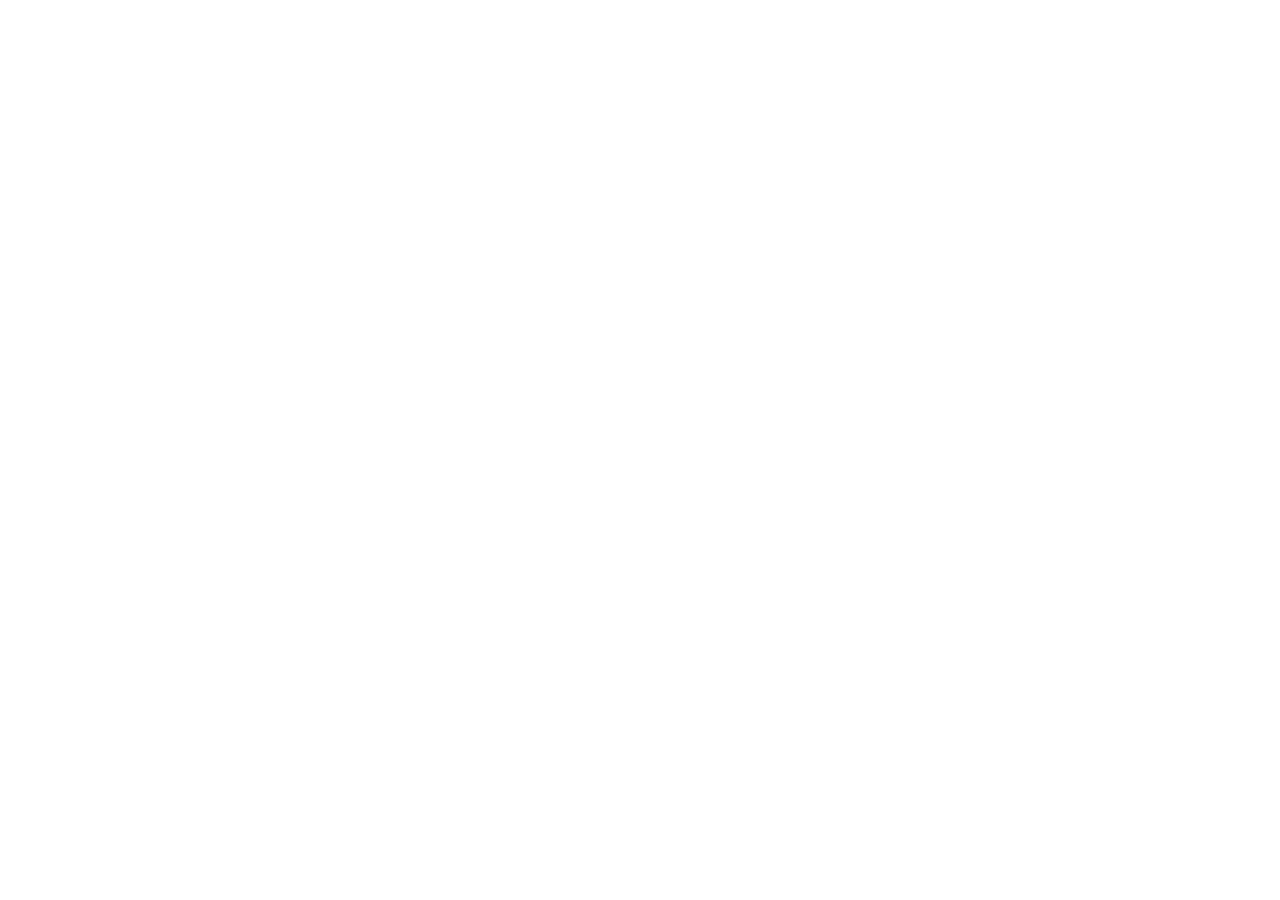
==== index.html @ 33a66ee9 "Updates" ====
<!doctype html><html lang="en"><head><meta charset="utf-8"/><meta name="viewport" content="width=device-width,initial-scale=1"/><title>EWADA | Ethical Web and Data Infrastructure</title><meta name="title" content="EWADA | Ethical Web and Data Infrastructure"><meta name="description" content="An Oxford Martin School project that seeks to reform the concentration of power on the World Wide Web by developing and deploying new forms of technical and legal infrastructure."><meta property="og:type" content="website"><meta property="og:url" content="https://ewada.ox.ac.uk/"><meta property="og:title" content="EWADA | Ethical Web and Data Infrastructure"><meta property="og:description" content="An Oxford Martin School project that seeks to reform the concentration of power on the World Wide Web by developing and deploying new forms of technical and legal infrastructure."><meta property="twitter:card" content="summary_large_image"><meta property="twitter:url" content="https://ewada.ox.ac.uk/"><meta property="twitter:title" content="EWADA | Ethical Web and Data Infrastructure"><meta property="twitter:description" content="An Oxford Martin School project that seeks to reform the concentration of power on the World Wide Web by developing and deploying new forms of technical and legal infrastructure."><meta name="msapplication-TileColor" content="#603cba"><meta name="theme-color" content="#6c63ff"/><link rel="icon" type="image/png" sizes="32x32" href="/favicon-32x32.png?v8=qAJ44G5Bm7"><link rel="icon" type="image/png" sizes="16x16" href="/favicon-16x16.png?v8=qAJ44G5Bm7"><link rel="mask-icon" href="/safari-pinned-tab.svg?v8=qAJ44G5Bm7" color="#885bd5"><link rel="shortcut icon" href="/favicon.ico?v8=qAJ44G5Bm7"><link rel="apple-touch-icon" sizes="180x180" href="/apple-touch-icon.png?v8=qAJ44G5Bm7"><link rel="manifest" href="/manifest.json"/><script async src="https://www.googletagmanager.com/gtag/js?id=UA-135618960-2"></script><script>function gtag(){dataLayer.push(arguments)}window.dataLayer=window.dataLayer||[],gtag("js",new Date),gtag("config","UA-135618960-2")</script><link rel="stylesheet" href="https://cdn.jsdelivr.net/gh/FortAwesome/Font-Awesome@5.15.4/css/all.min.css"><script defer="defer" src="/static/js/main.55c134f3.js"></script><link href="/static/css/main.2ea82c6d.css" rel="stylesheet"></head><body><noscript>You need to enable JavaScript to run this app.</noscript><div id="root"></div></body></html>
---- static/css/main.2ea82c6d.css ----
@font-face{font-display:swap;font-family:Agustina Regular;font-style:normal;font-weight:400;src:local("Agustina Regular"),url(/static/media/Agustina.eb0c59dda4cc308cba96.woff) format("woff")}@font-face{font-display:swap;font-family:Montserrat;src:local("Montserrat"),url(/static/media/Montserrat-Regular.3cd786652b8a2e9d41f2.ttf) format("woff")}code{font-family:source-code-pro,Menlo,Monaco,Consolas,Courier New,monospace}body,html{scroll-behavior:smooth}body{-webkit-font-smoothing:antialiased;-moz-osx-font-smoothing:grayscale;font:19px/23px Montserrat,sans-serif;margin:0}@media (max-width:1380px){body,html{font-size:rem;line-height:normal}}.App{overflow-x:hidden;text-align:center;width:100%}.App-logo{height:40vmin}.App-header{align-items:center;background-color:#282c34;color:#fff;display:flex;flex-direction:column;font-size:calc(.625rem + 2vmin);justify-content:center;min-height:100vh}.App-link{color:#09d3ac}.headroom-wrapper{max-height:100px}.dark-menu{background-color:#171c28!important;color:#fff}.dark-menu li a{color:#fff!important}.dark-menu li a:hover{background-color:#55198b!important}.header{background-color:#fff;margin:0 auto;max-width:100%;padding:15px 20px}.header ul{list-style:none;margin:0;overflow:hidden;padding:0}.grey-color{color:#868e96}.header li a{color:#000;display:block;padding:15px 20px;text-decoration:none}.header .menu-btn:hover,.header li a:hover{background-color:#f4f4f4}.header .logo{display:block;flex:none;float:left;font-size:1.5em;line-height:normal;margin-top:10px;text-decoration:none}.header .logo-name{font-feature-settings:"liga","clig off";font-family:Agustina Regular;font-variant-ligatures:no-common-ligatures;-webkit-font-variant-ligatures:no-common-ligatures;font-weight:700;padding:0 10px}.header .menu{clear:both;max-height:0;transition:max-height .2s ease-out}.header .menu-icon{cursor:pointer;display:inline-block;float:right;padding:28px 20px;position:relative;-webkit-user-select:none;user-select:none}.header .menu-icon .navicon{background:#333;display:block;height:2px;position:relative;transition:background .2s ease-out;width:18px}.header .menu-icon .navicon-dark{background:#fff}.header .menu-icon .navicon:after,.header .menu-icon .navicon:before{background:#333;content:"";display:block;height:100%;position:absolute;transition:all .2s ease-out;width:100%}.header .menu-icon .navicon-dark:after,.header .menu-icon .navicon-dark:before{background:#fff!important;content:"";display:block;height:100%;position:absolute;transition:all .2s ease-out;width:100%}.header .menu-icon .navicon:before{top:5px}.header .menu-icon .navicon:after{top:-5px}.header .menu-btn{display:none}.header .menu-btn:checked~.menu{max-height:486px}.header .menu-btn:checked~.menu-icon .navicon{background:#0000!important}.header .menu-btn:checked~.menu-icon .navicon:before{transform:rotate(-45deg)}.header .menu-btn:checked~.menu-icon .navicon:after{transform:rotate(45deg)}.header .menu-btn:checked~.menu-icon:not(.steps) .navicon:after,.header .menu-btn:checked~.menu-icon:not(.steps) .navicon:before{top:0}@media(min-width:48em){.header li{float:left}.header{align-items:center;display:flex;justify-content:space-between}.header .menu{max-height:none}.header .menu-icon{display:none}}@media(max-width:960px)and (min-width:768px){.header{font-size:12px}}.switch{display:inline-block;height:26px;position:relative;width:50px}input{transform:scale(.5)}.slider{background-color:#ccc;cursor:pointer;right:0;top:0}.slider,.slider:before{bottom:0;left:0;position:absolute;transition:.4s}.slider:before{background-color:#fff;content:"";height:26px;width:28px}input:checked+.slider{background-color:#2196f3}input:focus+.slider{box-shadow:#2196f3}input:checked+.slider:before,input:checked+.slider>.emoji{transform:translateX(26px)}.slider.round{align-items:center;border-radius:34px;display:flex}.slider.round:before{border-radius:50%;display:grid;place-items:center}.slider:after{bottom:17.5%;display:inline;position:absolute;right:9.3%}input:checked+.slider:after{bottom:14.5%;display:inline;position:absolute;right:56.3%}.emoji{align-items:center;display:flex;margin-left:2px;z-index:10}@media (max-width:786px)and (min-width:425px){input:checked+.slider:after{bottom:20.5%;right:60.3%}.slider:after{bottom:22.5%;right:15.3%}}@media (max-width:2560px)and (min-width:1552px){.slider:after{bottom:12.5%!important}}@media (max-width:1552px)and (min-width:1440px){.slider:after{bottom:7.5%!important}}.main{margin:4rem auto 0}.greet-main,.main{padding:20px 10px;width:90%}.greet-main{margin:2rem auto 0}.subTitle{color:#868e96!important}.greeting-main{display:flex}.greeting-main>*{flex:1 1;margin-bottom:30px}.button-greeting-div{display:flex;margin-top:20px}.download-link-button{text-decoration:none}.greeting-text{color:#000!important;font-size:50px;line-height:1.1}.greeting-text-p{font-size:20px;line-height:40px}.greeting-image-div>img{height:auto;max-width:100%}.wave-emoji{animation-duration:1.8s;animation-iteration-count:infinite;animation-name:wave;display:inline-block;transform-origin:70% 70%}@keyframes wave{0%{transform:rotate(0deg)}10%{transform:rotate(-10deg)}20%{transform:rotate(12deg)}30%{transform:rotate(-10deg)}40%{transform:rotate(9deg)}50%{transform:rotate(0deg)}to{transform:rotate(0deg)}}@media(max-width:1380px){.greeting-text{font-size:50px}.greeting-text-p{font-size:20px}}@media(max-width:768px){.button-greeting-div{justify-content:space-around}.greeting-text{font-size:30px;text-align:center}.greeting-text-p{font-size:16px;line-height:normal;text-align:center}.greeting-main{display:block}.greeting-image-div{height:256px}}@media(max-width:320px){.main{width:auto}}.sk-circle{height:40px;margin:100px auto;position:relative;width:40px}.sk-circle .sk-child{height:100%;left:0;position:absolute;top:0;width:100%}.sk-circle .sk-child:before{animation:sk-circleBounceDelay 1.2s ease-in-out infinite both;background-color:#333;border-radius:100%;content:"";display:block;height:15%;margin:0 auto;width:15%}.sk-circle .sk-circle2{transform:rotate(30deg)}.sk-circle .sk-circle3{transform:rotate(60deg)}.sk-circle .sk-circle4{transform:rotate(90deg)}.sk-circle .sk-circle5{transform:rotate(120deg)}.sk-circle .sk-circle6{transform:rotate(150deg)}.sk-circle .sk-circle7{transform:rotate(180deg)}.sk-circle .sk-circle8{transform:rotate(210deg)}.sk-circle .sk-circle9{transform:rotate(240deg)}.sk-circle .sk-circle10{transform:rotate(270deg)}.sk-circle .sk-circle11{transform:rotate(300deg)}.sk-circle .sk-circle12{transform:rotate(330deg)}.sk-circle .sk-circle2:before{animation-delay:-1.1s}.sk-circle .sk-circle3:before{animation-delay:-1s}.sk-circle .sk-circle4:before{animation-delay:-.9s}.sk-circle .sk-circle5:before{animation-delay:-.8s}.sk-circle .sk-circle6:before{animation-delay:-.7s}.sk-circle .sk-circle7:before{animation-delay:-.6s}.sk-circle .sk-circle8:before{animation-delay:-.5s}.sk-circle .sk-circle9:before{animation-delay:-.4s}.sk-circle .sk-circle10:before{animation-delay:-.3s}.sk-circle .sk-circle11:before{animation-delay:-.2s}.sk-circle .sk-circle12:before{animation-delay:-.1s}@keyframes sk-circleBounceDelay{0%,80%,to{transform:scale(0)}40%{transform:scale(1)}}.main-button{background-color:#55198b;border:1px solid #55198b;border-radius:6px;color:#fff;cursor:pointer;display:block;font-size:1rem;font-weight:700;margin-right:50px;margin-top:20px;padding:13px 22px;text-align:center;text-decoration:none;text-transform:uppercase;transition:all .3s ease-in-out 0s;width:-webkit-max-content;width:max-content}.main-button:hover{background-color:#fff;color:#55198b;transform:translateY(-3px);transition:all .3s ease 0s}.project-button{display:flex;justify-content:center;margin-top:20px}.project-button>.main-button{margin-right:0!important}@media(max-width:768px){.main-button{font-size:.938rem;margin-right:0;padding:12px 18px}}@media(max-width:320px){.main-button{font-size:.75rem}}.skills-main-div{display:flex;overflow:hidden;width:100%}.skills-text-div{margin-left:50px}.skills-main-div>*{flex:1 1;margin-bottom:30px}.skills-image-div>img{height:10px;max-width:80%}.skills-heading{font-size:56px;font-weight:400}@media(max-width:1380px){.skills-heading{font-size:40px}}@media(max-width:768px){.skills-heading{font-size:30px;text-align:center}.greeting-text-p{font-size:16px;line-height:normal}.skills-main-div{flex-direction:column}.skills-text-div{margin:20px}.skills-text{font-size:16px}.skills-text-subtitle{font-size:16px;text-align:center}.skills-image-div{order:2}}.dev-icons{font-size:3rem;list-style:none;margin-bottom:0;margin-top:0;padding-left:0;text-align:center}.software-skill-inline{display:inline-block;margin-bottom:20px;margin-right:20px}.software-skill-inline>i{color:#868e96}.software-skill-inline>i:hover{color:#645beb}.software-skill-inline>p{color:#868e96;font-size:10px}.software-skill-inline>i:hover~p{color:#645beb}.footer-text{color:#868e96!important;text-align:center}.dark-mode{color:#fff!important}.footer-div{margin-top:2rem;padding-bottom:1rem}.people-main-div{display:flex;overflow:hidden;width:100%}.people-text-div{margin-left:50px}.people-main-div>*{flex:1 1;margin-bottom:30px}.people-image-div>img{height:10px;max-width:20%}.people-heading{font-size:56px;font-weight:400}.people-text-row-div{display:flex}.people-text-col-div{flex:50% 1}@media(max-width:1380px){.people-heading{font-size:40px}}@media(max-width:768px){.people-heading{font-size:30px;text-align:center}.greeting-text-p{font-size:16px;line-height:normal}.people-main-div{flex-direction:column}.people-text-div{margin:20px}.people-text{font-size:16px}.people-text-subtitle{font-size:16px;text-align:center}.people-image-div{order:2}.people-text-row-div{flex-direction:column}.people-text-col-div{flex:100% 1}}.square{background:#fff;border-radius:4px;box-shadow:0 20px 50px #d9dbdf;height:430px;margin-top:30px;transition:all .3s ease;width:440px}.square:hover{box-shadow:0 20px 40px #0000001a}.blog-header-text{font-size:56px;font-weight:400}.blog-subtitle{text-transform:uppercase}.blog-main-div>*{flex:1 1;margin-bottom:30px}.blog-main-div{display:flex}.blog-image-div>img{height:auto;max-width:100%}.blog-text-div{grid-gap:32px;display:grid;gap:32px;grid-template-columns:repeat(auto-fill,minmax(400px,1fr))}.subTitle{color:#868e96}@media(max-width:1380px){.blog-header-text{font-size:40px}}@media(max-width:768px){.blog-header-text{font-size:30px;text-align:center}.blog-subtitle{font-size:16px;line-height:normal;text-align:center}}@media screen and (max-width:480px)and (min-width:300px){.blog-text-div{grid-template-columns:repeat(auto-fill,minmax(300px,1fr))}}.small-dark{color:#fff!important}.blog-container{background-color:#fff;border-radius:10px;box-shadow:0 0 36px #0000001a;color:#586069;cursor:pointer;height:200px}.blog-title{-webkit-line-clamp:2;color:#262626;font-size:1.375rem;font-weight:700;line-height:24px;margin:32px 20px 14px}.blog-title,.small{-webkit-box-orient:vertical;display:-webkit-box;overflow:hidden}.small{-webkit-line-clamp:4;color:#666;font-size:1.063rem;font-weight:400;line-height:1.5rem;margin:0;padding:0 20px}.go-corner{align-items:center;background-color:#55198b;border-radius:0 4px 0 32px;display:flex;height:32px;justify-content:center;overflow:hidden;position:absolute;right:0;top:0;width:32px}.go-arrow{color:#fff;font-family:courier,sans;margin-right:-4px;margin-top:-4px}.blog-card{background-color:#0000;border-radius:4px;display:block;height:100%;overflow:hidden;position:relative;text-decoration:none;z-index:0}.blog-card:before{background:#55198b;border-radius:32px;content:"";height:32px;position:absolute;right:-16px;top:-16px;transform:scale(1);transform-origin:50% 50%;transition:transform .4s ease-out;width:32px;z-index:-1}.blog-card:hover:before{transform:scale(30)}.blog-card:hover>.small{color:#fffc;transition:all .3s ease-out}.blog-card:hover>h3{color:#fff;transition:all .3s ease-out}@media (min-width:1405px)and (max-width:1550px),(min-width:925px)and (max-width:1024px),screen and (max-width:480px)and (min-width:300px){.blog-card:hover:before{transform:scale(30)}}@media (min-width:1025px)and (max-width:1404px),(min-width:1551px),screen and (min-width:481px)and (max-width:675px){.blog-card:hover:before{transform:scale(40)}.blog-card:before{transition:transform .45s ease-out}}@media screen and (min-width:675px)and (max-width:860px){.blog-card:hover:before{transform:scale(50)}.blog-card:before{transition:transform .5s ease-out}}@media screen and (min-width:860px)and (max-width:924px){.blog-card:hover:before{transform:scale(60)}.blog-card:before{transition:transform .5s ease-out}}@media screen and (max-width:480px)and (min-width:300px){.blog-title{font-size:1.125rem}}.blog-card-shadow{box-shadow:1px 0 20px #fff}#topButton{background-color:#55198b;border:none;border-radius:15px;bottom:20px;color:#fff;cursor:pointer;font-size:25px;outline:none;padding:15px;position:fixed;right:30px;visibility:hidden;z-index:99}#topButton:hover{background-color:#000;transition:all .2s ease-in-out}.splash-container{align-items:center;display:flex;flex-direction:column;justify-content:center;min-height:100vh}.splash-animation-container{height:50vh}.splash-title-container{font-size:2.5rem;text-decoration:none}.splash-title{font-feature-settings:"liga","clig off";font-family:Agustina Regular,cursive;font-variant-ligatures:no-common-ligatures;-webkit-font-variant-ligatures:no-common-ligatures;font-weight:700;padding:0 20px}.dark-mode{background-color:#171c28;color:#fff;transition:"0.1s"}.blog-tags-filter{background-color:#fff;border-radius:8px;margin:30px 0;padding:20px}@media(max-width:768px){.blog-tags-filter{padding:15px}}.dark-mode .blog-tags-filter{background-color:#ffffff0d}.tags-label{color:#000;font-size:1rem;font-weight:600;margin-bottom:15px}.dark-mode .tags-label{color:#fff}.tags-container{display:flex;flex-wrap:wrap;gap:10px}.tag-button{background-color:#0000;border:2px solid #55198b;border-radius:20px;color:#55198b;cursor:pointer;font-size:.95rem;font-weight:500;padding:8px 16px;transition:all .3s ease}.tag-button.active,.tag-button:hover{background-color:#55198b;color:#fff}.tag-button.dark-mode{border-color:#55198b;color:#55198b}.tag-button.dark-mode.active,.tag-button.dark-mode:hover{background-color:#55198b;color:#fff}.blog-post-container{background-color:#fff;margin:50px auto;max-width:900px;padding:30px 20px}@media(max-width:1200px){.blog-post-container{padding:20px}}.dark-mode .blog-post-container{background-color:#171c28}.back-link{color:#55198b;display:inline-block;font-size:1rem;font-weight:500;margin-bottom:30px;text-decoration:none;transition:all .3s ease}.back-link:hover{transform:translateX(-5px)}.blog-post-title{color:#000;font-size:2.5rem;font-weight:700;line-height:1.3;margin:20px 0 15px}@media(max-width:768px){.blog-post-title{font-size:2rem}}.dark-mode .blog-post-title{color:#fff}.blog-post-description{color:#000;font-size:1.125rem;line-height:1.6;margin:20px 0 30px;opacity:.85}.dark-mode .blog-post-description{color:#fff}.read-more-link{background-color:#55198b;border-radius:5px;color:#fff;display:inline-block;font-size:1rem;font-weight:600;margin-top:20px;padding:12px 24px;text-decoration:none;transition:all .3s ease}.read-more-link:hover{background-color:#8c43ce;box-shadow:0 4px 12px #55198b66;transform:translateX(5px)}.blog-post-tags{display:flex;flex-wrap:wrap;gap:10px;margin:20px 0}.blog-tag{background-color:#55198b1a;border-radius:16px;color:#55198b;display:inline-block;font-size:.85rem;font-weight:500;padding:6px 12px}.blog-tag.dark-mode{background-color:#55198b33;color:#8c43ce}.blog-post-date{color:#868e96;font-size:.9rem;font-style:italic;margin:10px 0 30px}.dark-mode .blog-post-date{color:#aaa}.blog-markdown{line-height:1.8;margin:30px 0}.blog-markdown h1,.blog-markdown h2,.blog-markdown h3,.blog-markdown h4,.blog-markdown h5,.blog-markdown h6{font-weight:700;margin-bottom:15px;margin-top:25px}.blog-markdown p{margin:15px 0}.blog-markdown ol,.blog-markdown ul{margin:15px 0 15px 25px}.blog-markdown li{margin:8px 0}.blog-markdown code{background-color:#0000000d;border-radius:3px;font-family:monospace;padding:2px 6px}.blog-markdown pre{background-color:#f5f2f4;border-radius:5px;margin:15px 0;overflow-x:auto;padding:15px}.blog-markdown pre code{background-color:#0000;padding:0}.blog-markdown a{color:#55198b;text-decoration:none}.blog-markdown a:hover{text-decoration:underline}.dark-mode .blog-markdown{color:#fff}.dark-mode .blog-markdown code{background-color:#ffffff1a}.dark-mode .blog-markdown pre{background-color:#0000004d}
/*# sourceMappingURL=main.2ea82c6d.css.map*/
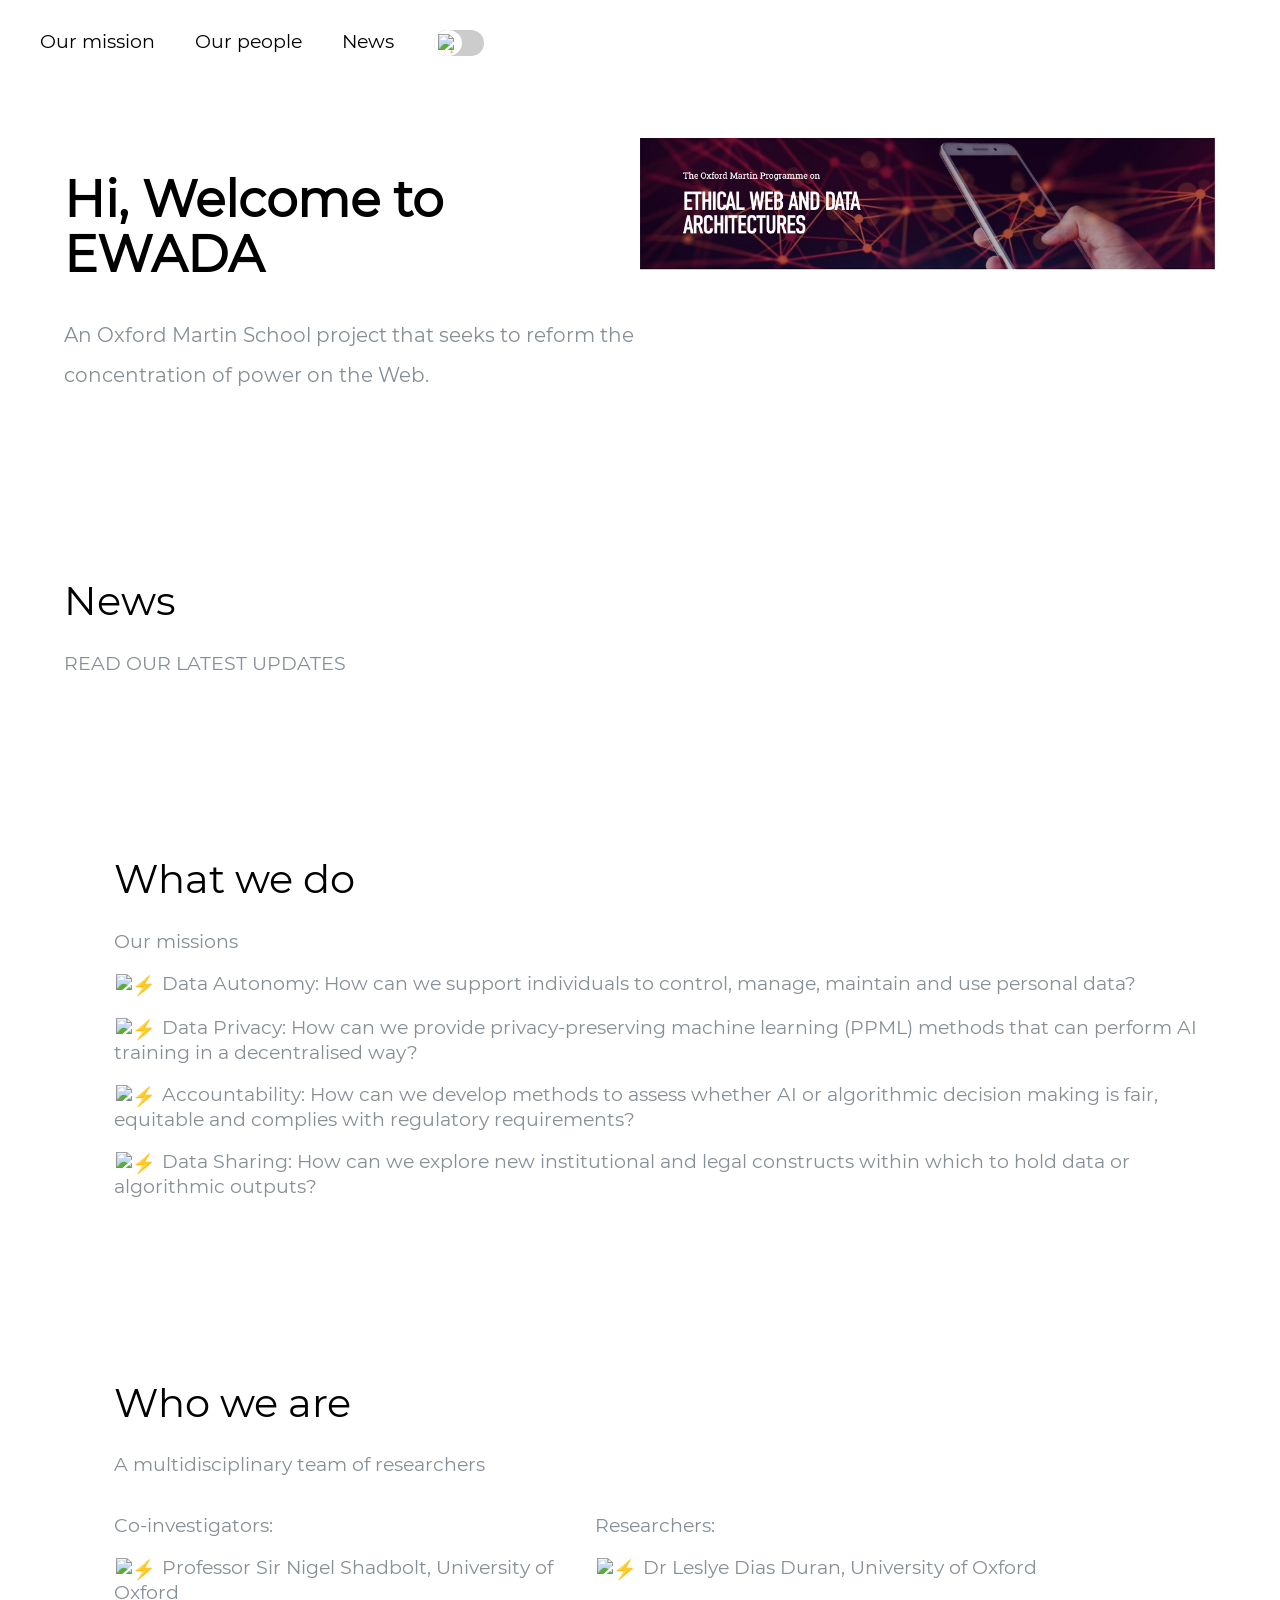
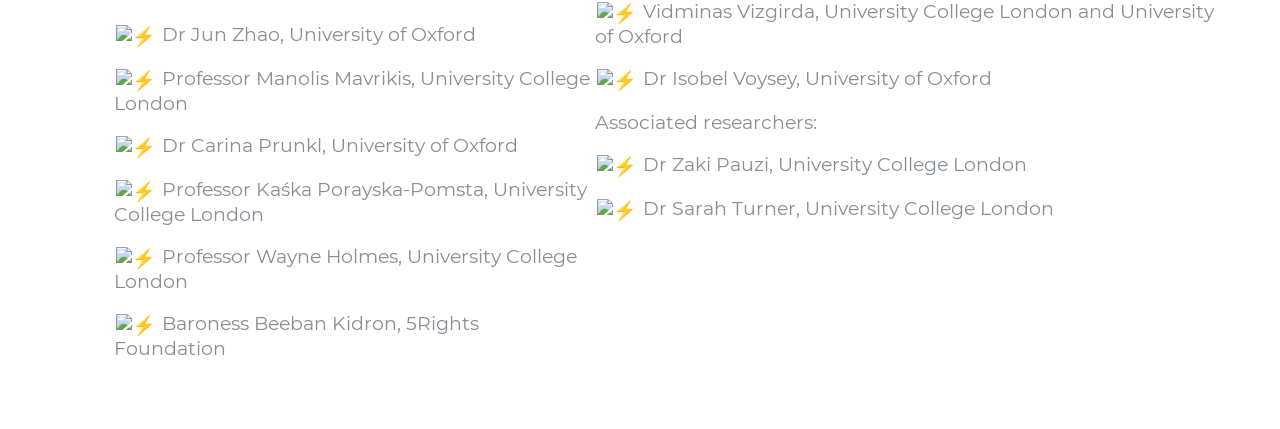
==== commit 16627131: "Updates" ====
--- a/index.html
+++ b/index.html
@@ -1 +1 @@
-<!doctype html><html lang="en"><head><meta charset="utf-8"/><meta name="viewport" content="width=device-width,initial-scale=1"/><title>EWADA | Ethical Web and Data Infrastructure</title><meta name="title" content="EWADA | Ethical Web and Data Infrastructure"><meta name="description" content="An Oxford Martin School project that seeks to reform the concentration of power on the World Wide Web by developing and deploying new forms of technical and legal infrastructure."><meta property="og:type" content="website"><meta property="og:url" content="https://ewada.ox.ac.uk/"><meta property="og:title" content="EWADA | Ethical Web and Data Infrastructure"><meta property="og:description" content="An Oxford Martin School project that seeks to reform the concentration of power on the World Wide Web by developing and deploying new forms of technical and legal infrastructure."><meta property="twitter:card" content="summary_large_image"><meta property="twitter:url" content="https://ewada.ox.ac.uk/"><meta property="twitter:title" content="EWADA | Ethical Web and Data Infrastructure"><meta property="twitter:description" content="An Oxford Martin School project that seeks to reform the concentration of power on the World Wide Web by developing and deploying new forms of technical and legal infrastructure."><meta name="msapplication-TileColor" content="#603cba"><meta name="theme-color" content="#6c63ff"/><link rel="icon" type="image/png" sizes="32x32" href="/favicon-32x32.png?v8=qAJ44G5Bm7"><link rel="icon" type="image/png" sizes="16x16" href="/favicon-16x16.png?v8=qAJ44G5Bm7"><link rel="mask-icon" href="/safari-pinned-tab.svg?v8=qAJ44G5Bm7" color="#885bd5"><link rel="shortcut icon" href="/favicon.ico?v8=qAJ44G5Bm7"><link rel="apple-touch-icon" sizes="180x180" href="/apple-touch-icon.png?v8=qAJ44G5Bm7"><link rel="manifest" href="/manifest.json"/><script async src="https://www.googletagmanager.com/gtag/js?id=UA-135618960-2"></script><script>function gtag(){dataLayer.push(arguments)}window.dataLayer=window.dataLayer||[],gtag("js",new Date),gtag("config","UA-135618960-2")</script><link rel="stylesheet" href="https://cdn.jsdelivr.net/gh/FortAwesome/Font-Awesome@5.15.4/css/all.min.css"><script defer="defer" src="/static/js/main.55c134f3.js"></script><link href="/static/css/main.2ea82c6d.css" rel="stylesheet"></head><body><noscript>You need to enable JavaScript to run this app.</noscript><div id="root"></div></body></html>+<!doctype html><html lang="en"><head><meta charset="utf-8"/><meta name="viewport" content="width=device-width,initial-scale=1"/><title>EWADA | Ethical Web and Data Infrastructure</title><meta name="title" content="EWADA | Ethical Web and Data Infrastructure"><meta name="description" content="An Oxford Martin School project that seeks to reform the concentration of power on the World Wide Web by developing and deploying new forms of technical and legal infrastructure."><meta property="og:type" content="website"><meta property="og:url" content="https://ewada.ox.ac.uk/"><meta property="og:title" content="EWADA | Ethical Web and Data Infrastructure"><meta property="og:description" content="An Oxford Martin School project that seeks to reform the concentration of power on the World Wide Web by developing and deploying new forms of technical and legal infrastructure."><meta property="twitter:card" content="summary_large_image"><meta property="twitter:url" content="https://ewada.ox.ac.uk/"><meta property="twitter:title" content="EWADA | Ethical Web and Data Infrastructure"><meta property="twitter:description" content="An Oxford Martin School project that seeks to reform the concentration of power on the World Wide Web by developing and deploying new forms of technical and legal infrastructure."><meta name="msapplication-TileColor" content="#603cba"><meta name="theme-color" content="#6c63ff"/><link rel="icon" type="image/png" sizes="32x32" href="/favicon-32x32.png?v8=qAJ44G5Bm7"><link rel="icon" type="image/png" sizes="16x16" href="/favicon-16x16.png?v8=qAJ44G5Bm7"><link rel="mask-icon" href="/safari-pinned-tab.svg?v8=qAJ44G5Bm7" color="#885bd5"><link rel="shortcut icon" href="/favicon.ico?v8=qAJ44G5Bm7"><link rel="apple-touch-icon" sizes="180x180" href="/apple-touch-icon.png?v8=qAJ44G5Bm7"><link rel="manifest" href="/manifest.json"/><script async src="https://www.googletagmanager.com/gtag/js?id=UA-135618960-2"></script><script>function gtag(){dataLayer.push(arguments)}window.dataLayer=window.dataLayer||[],gtag("js",new Date),gtag("config","UA-135618960-2")</script><link rel="stylesheet" href="https://cdn.jsdelivr.net/gh/FortAwesome/Font-Awesome@5.15.4/css/all.min.css"><script defer="defer" src="/static/js/main.ccc47059.js"></script><link href="/static/css/main.2ea82c6d.css" rel="stylesheet"></head><body><noscript>You need to enable JavaScript to run this app.</noscript><div id="root"></div></body></html>
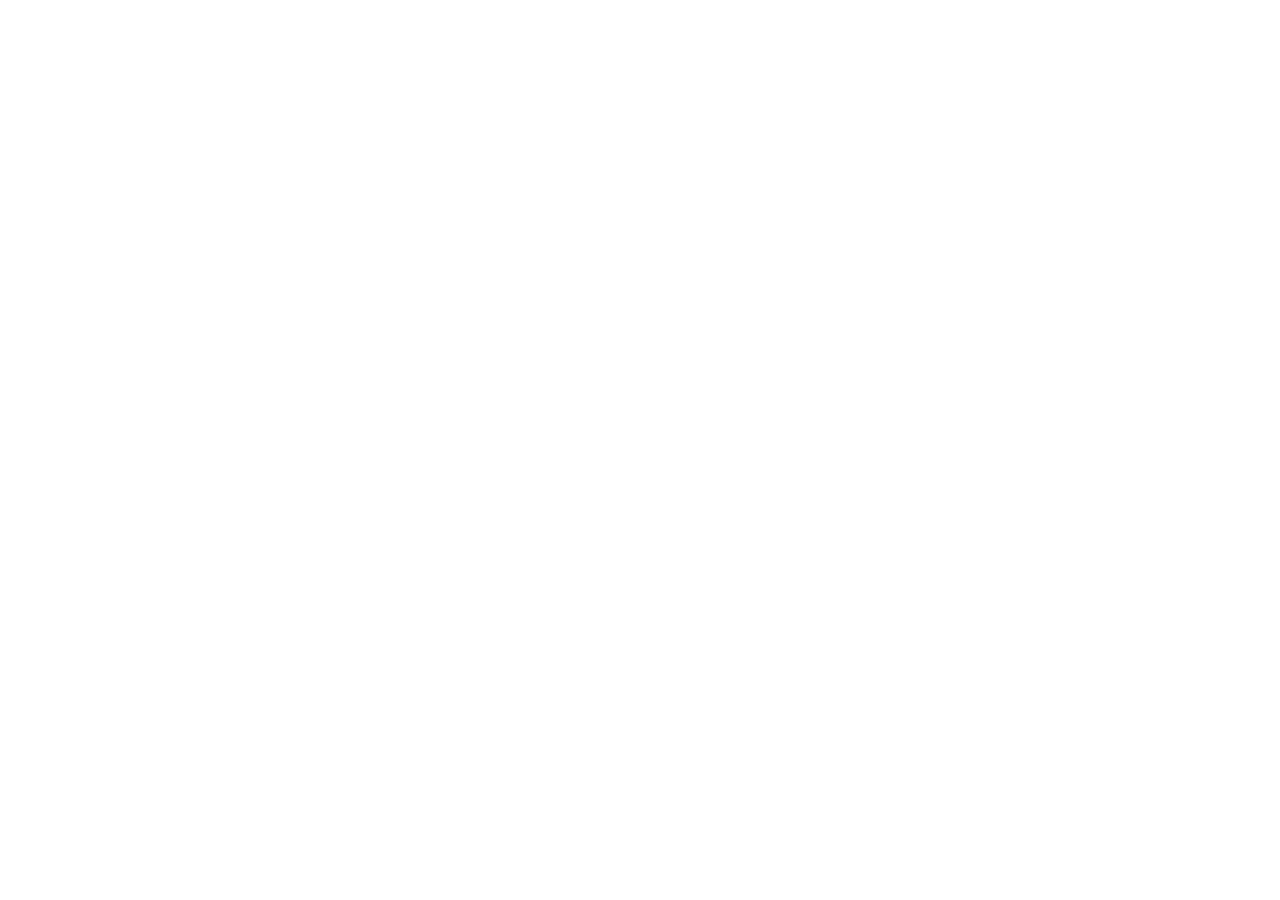
==== commit 10c1a7cf: "Updates" ====
--- a/index.html
+++ b/index.html
@@ -1 +1 @@
-<!doctype html><html lang="en"><head><meta charset="utf-8"/><meta name="viewport" content="width=device-width,initial-scale=1"/><title>EWADA | Ethical Web and Data Infrastructure</title><meta name="title" content="EWADA | Ethical Web and Data Infrastructure"><meta name="description" content="An Oxford Martin School project that seeks to reform the concentration of power on the World Wide Web by developing and deploying new forms of technical and legal infrastructure."><meta property="og:type" content="website"><meta property="og:url" content="https://ewada.ox.ac.uk/"><meta property="og:title" content="EWADA | Ethical Web and Data Infrastructure"><meta property="og:description" content="An Oxford Martin School project that seeks to reform the concentration of power on the World Wide Web by developing and deploying new forms of technical and legal infrastructure."><meta property="twitter:card" content="summary_large_image"><meta property="twitter:url" content="https://ewada.ox.ac.uk/"><meta property="twitter:title" content="EWADA | Ethical Web and Data Infrastructure"><meta property="twitter:description" content="An Oxford Martin School project that seeks to reform the concentration of power on the World Wide Web by developing and deploying new forms of technical and legal infrastructure."><meta name="msapplication-TileColor" content="#603cba"><meta name="theme-color" content="#6c63ff"/><link rel="icon" type="image/png" sizes="32x32" href="/favicon-32x32.png?v8=qAJ44G5Bm7"><link rel="icon" type="image/png" sizes="16x16" href="/favicon-16x16.png?v8=qAJ44G5Bm7"><link rel="mask-icon" href="/safari-pinned-tab.svg?v8=qAJ44G5Bm7" color="#885bd5"><link rel="shortcut icon" href="/favicon.ico?v8=qAJ44G5Bm7"><link rel="apple-touch-icon" sizes="180x180" href="/apple-touch-icon.png?v8=qAJ44G5Bm7"><link rel="manifest" href="/manifest.json"/><script async src="https://www.googletagmanager.com/gtag/js?id=UA-135618960-2"></script><script>function gtag(){dataLayer.push(arguments)}window.dataLayer=window.dataLayer||[],gtag("js",new Date),gtag("config","UA-135618960-2")</script><link rel="stylesheet" href="https://cdn.jsdelivr.net/gh/FortAwesome/Font-Awesome@5.15.4/css/all.min.css"><script defer="defer" src="/static/js/main.ccc47059.js"></script><link href="/static/css/main.2ea82c6d.css" rel="stylesheet"></head><body><noscript>You need to enable JavaScript to run this app.</noscript><div id="root"></div></body></html>+<!doctype html><html lang="en"><head><meta charset="utf-8"/><meta name="viewport" content="width=device-width,initial-scale=1"/><title>EWADA | Ethical Web and Data Infrastructure</title><meta name="title" content="EWADA | Ethical Web and Data Infrastructure"><meta name="description" content="An Oxford Martin School project that seeks to reform the concentration of power on the World Wide Web by developing and deploying new forms of technical and legal infrastructure."><meta property="og:type" content="website"><meta property="og:url" content="https://ewada.ox.ac.uk/"><meta property="og:title" content="EWADA | Ethical Web and Data Infrastructure"><meta property="og:description" content="An Oxford Martin School project that seeks to reform the concentration of power on the World Wide Web by developing and deploying new forms of technical and legal infrastructure."><meta property="twitter:card" content="summary_large_image"><meta property="twitter:url" content="https://ewada.ox.ac.uk/"><meta property="twitter:title" content="EWADA | Ethical Web and Data Infrastructure"><meta property="twitter:description" content="An Oxford Martin School project that seeks to reform the concentration of power on the World Wide Web by developing and deploying new forms of technical and legal infrastructure."><meta name="msapplication-TileColor" content="#603cba"><meta name="theme-color" content="#6c63ff"/><link rel="icon" type="image/png" sizes="32x32" href="/favicon-32x32.png?v8=qAJ44G5Bm7"><link rel="icon" type="image/png" sizes="16x16" href="/favicon-16x16.png?v8=qAJ44G5Bm7"><link rel="mask-icon" href="/safari-pinned-tab.svg?v8=qAJ44G5Bm7" color="#885bd5"><link rel="shortcut icon" href="/favicon.ico?v8=qAJ44G5Bm7"><link rel="apple-touch-icon" sizes="180x180" href="/apple-touch-icon.png?v8=qAJ44G5Bm7"><link rel="manifest" href="/manifest.json"/><script async src="https://www.googletagmanager.com/gtag/js?id=UA-135618960-2"></script><script>function gtag(){dataLayer.push(arguments)}window.dataLayer=window.dataLayer||[],gtag("js",new Date),gtag("config","UA-135618960-2")</script><link rel="stylesheet" href="https://cdn.jsdelivr.net/gh/FortAwesome/Font-Awesome@5.15.4/css/all.min.css"><script defer="defer" src="/static/js/main.1fa05a3f.js"></script><link href="/static/css/main.2ea82c6d.css" rel="stylesheet"></head><body><noscript>You need to enable JavaScript to run this app.</noscript><div id="root"></div></body></html>
